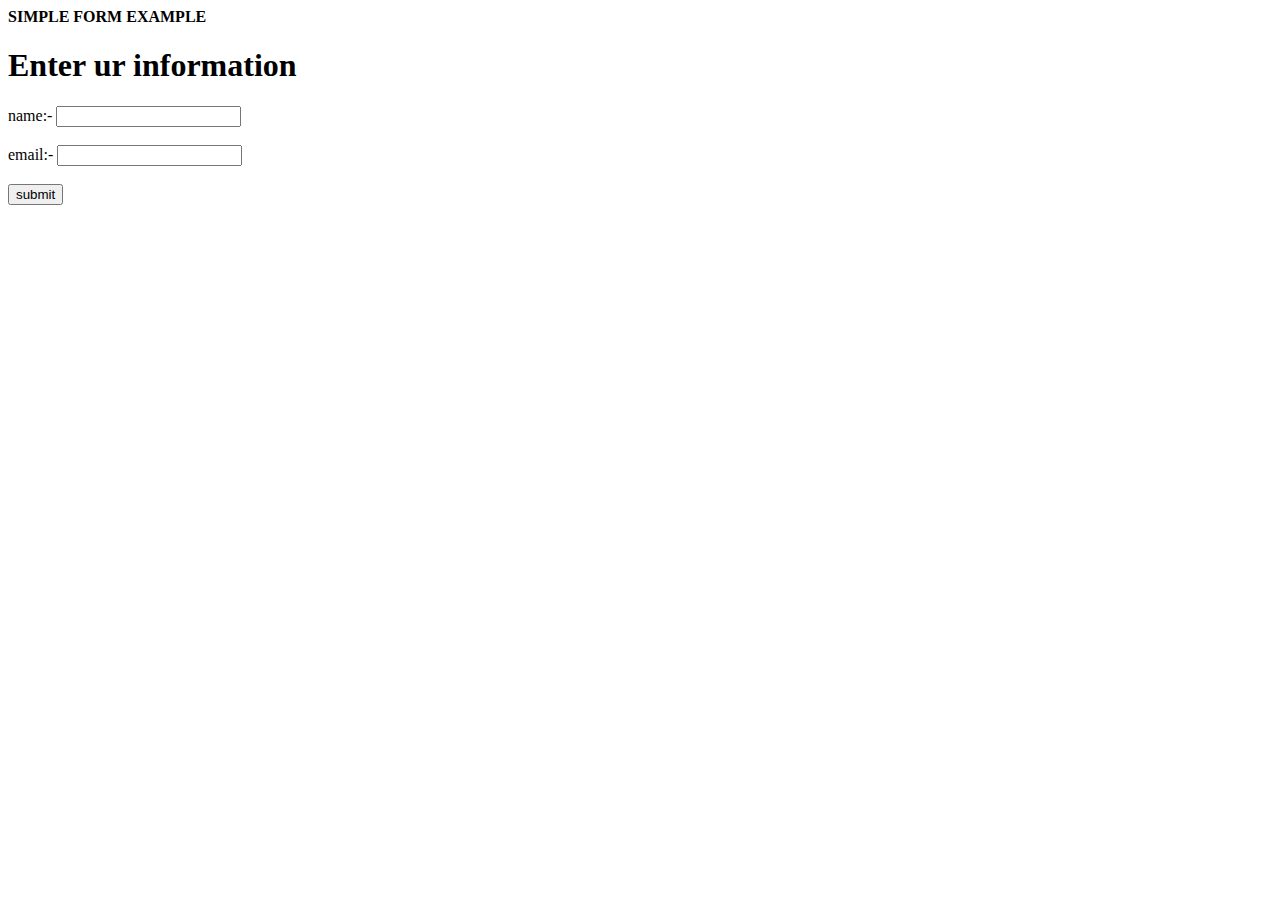
==== index.html @ 8955bb38 "Rename ked.html to index.html" ====
<html>
    <title>    MY FIRST WEB PAGE    </title>
    <head>
        <b> SIMPLE FORM EXAMPLE</b>
    </head>
    <body>
        <form>
        <h1> Enter ur information </h1>
        <label for="name">name:-</label>
        <input type = "text" id="name"></br></br>
        <label for="email">email:-</label>
        <input type="text" id="email"></br></br>
        <input type="submit" value="submit" onclick="alert('Hello')">
        </form>
    </body>
</html>
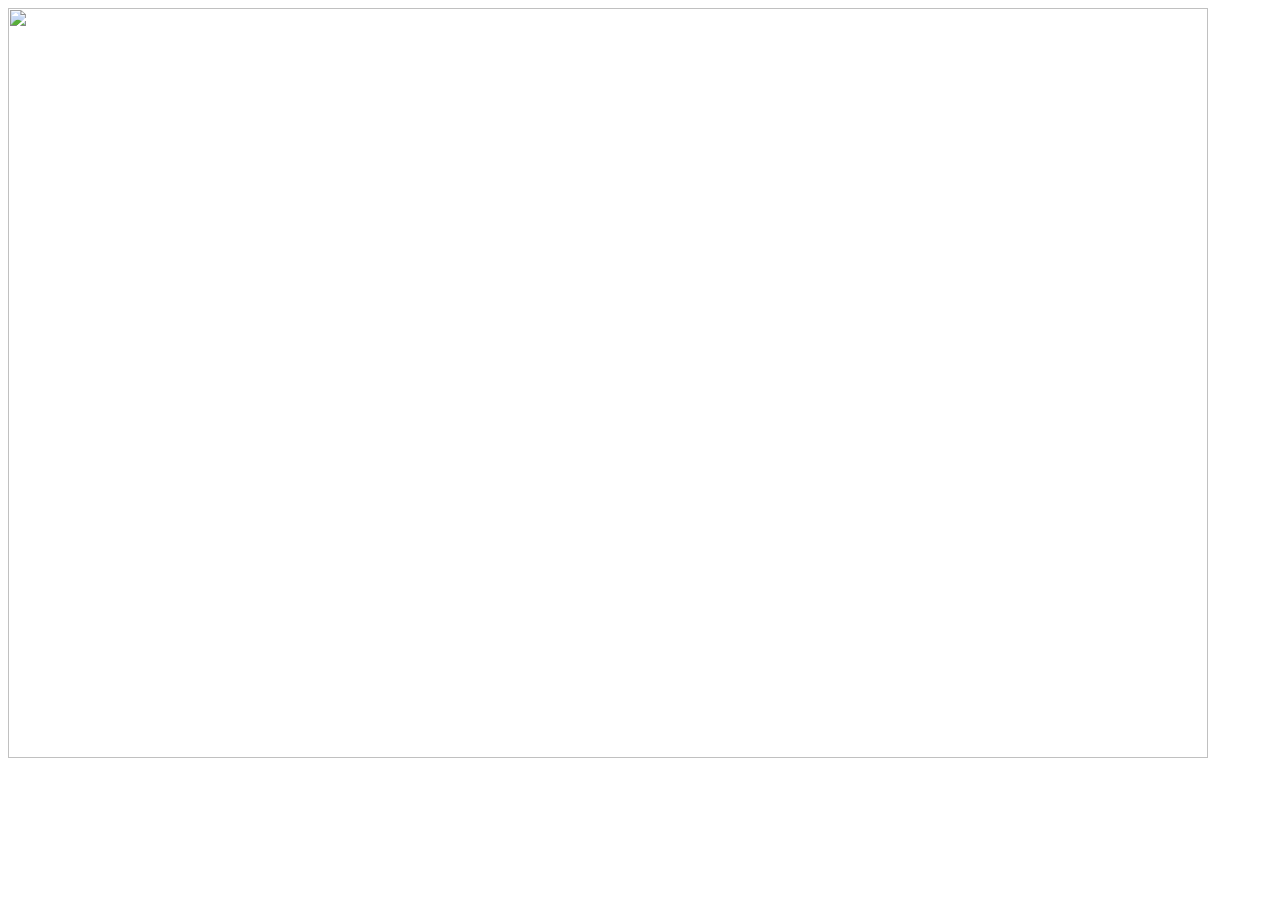
==== commit 420db4a5: "Rename world.html to index.html" ====
--- a/index.html
+++ b/index.html
@@ -1,16 +1,18 @@
 <html>
-    <title>    MY FIRST WEB PAGE    </title>
     <head>
-        <b> SIMPLE FORM EXAMPLE</b>
+        <title>
+            worldmap
+        </title>
+    
     </head>
     <body>
-        <form>
-        <h1> Enter ur information </h1>
-        <label for="name">name:-</label>
-        <input type = "text" id="name"></br></br>
-        <label for="email">email:-</label>
-        <input type="text" id="email"></br></br>
-        <input type="submit" value="submit" onclick="alert('Hello')">
-        </form>
+       <img src="https://geology.com/world/world-map.gif" usemap="#workmap" height="750px" width="1200px">
+       <map id="workmap">
+        <area  coords="796,349,868,451"  href="https://www.google.com/maps/place/India/@19.6901859,61.0206312,4z/data=!3m1!4b1!4m6!3m5!1s0x30635ff06b92b791:0xd78c4fa1854213a6!8m2!3d20.593684!4d78.96288!16zL20vMDNyazA" target="_blank">
+       <area coords="303,438,410,544" href="https://www.google.com/maps/place/Brazil/@-13.4129594,-73.1685985,4z/data=!3m1!4b1!4m6!3m5!1s0x9c59c7ebcc28cf:0x295a1506f2293e63!8m2!3d-14.235004!4d-51.92528!16zL20vMDE1ZnI" target="_blank">
+       <area coords="829,170,943,227" href="https://www.google.com/maps/place/Russia/@47.6617623,63.2182255,3z/data=!3m1!4b1!4m6!3m5!1s0x453c569a896724fb:0x1409fdf86611f613!8m2!3d61.52401!4d105.318756!16zL20vMDZibno" targer="_blank">
+       <area coords="778,370,804,354" href="https://www.google.com/maps/place/Pakistan/@29.9280361,58.3596236,5z/data=!3m1!4b1!4m15!1m8!3m7!1s0x9c59c7ebcc28cf:0x295a1506f2293e63!2sBrazil!3b1!8m2!3d-14.235004!4d-51.92528!16zL20vMDE1ZnI!3m5!1s0x38db52d2f8fd751f:0x46b7a1f7e614925c!8m2!3d30.375321!4d69.345116!16zL20vMDVzYjE" target="_blank">
+    </map>
+    
     </body>
 </html>
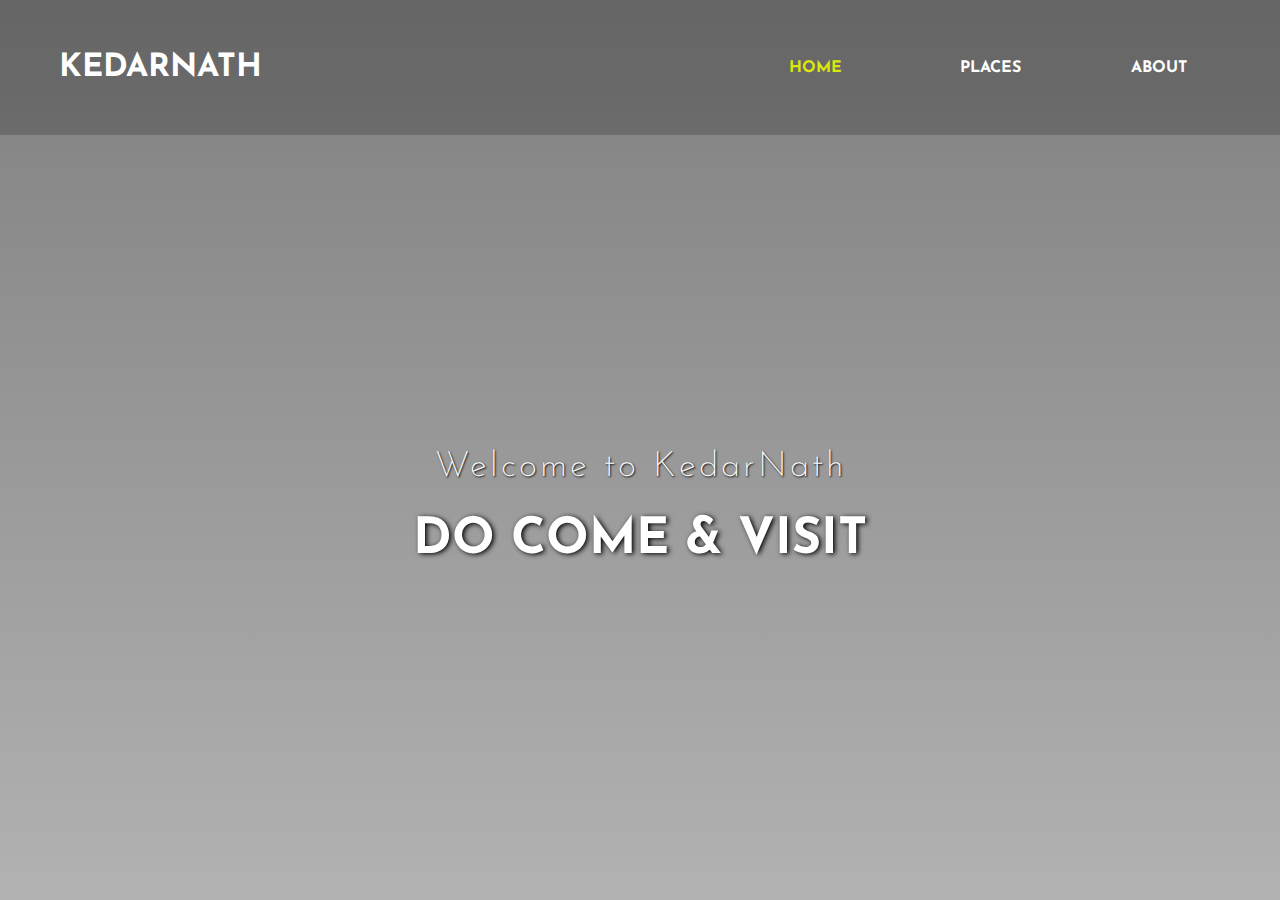
==== commit 1cb325ee: "Add files via upload" ====
--- a/index.html
+++ b/index.html
@@ -1,18 +1,34 @@
 <html>
-    <head>
-        <title>
-            worldmap
-        </title>
-    
-    </head>
-    <body>
-       <img src="https://geology.com/world/world-map.gif" usemap="#workmap" height="750px" width="1200px">
-       <map id="workmap">
-        <area  coords="796,349,868,451"  href="https://www.google.com/maps/place/India/@19.6901859,61.0206312,4z/data=!3m1!4b1!4m6!3m5!1s0x30635ff06b92b791:0xd78c4fa1854213a6!8m2!3d20.593684!4d78.96288!16zL20vMDNyazA" target="_blank">
-       <area coords="303,438,410,544" href="https://www.google.com/maps/place/Brazil/@-13.4129594,-73.1685985,4z/data=!3m1!4b1!4m6!3m5!1s0x9c59c7ebcc28cf:0x295a1506f2293e63!8m2!3d-14.235004!4d-51.92528!16zL20vMDE1ZnI" target="_blank">
-       <area coords="829,170,943,227" href="https://www.google.com/maps/place/Russia/@47.6617623,63.2182255,3z/data=!3m1!4b1!4m6!3m5!1s0x453c569a896724fb:0x1409fdf86611f613!8m2!3d61.52401!4d105.318756!16zL20vMDZibno" targer="_blank">
-       <area coords="778,370,804,354" href="https://www.google.com/maps/place/Pakistan/@29.9280361,58.3596236,5z/data=!3m1!4b1!4m15!1m8!3m7!1s0x9c59c7ebcc28cf:0x295a1506f2293e63!2sBrazil!3b1!8m2!3d-14.235004!4d-51.92528!16zL20vMDE1ZnI!3m5!1s0x38db52d2f8fd751f:0x46b7a1f7e614925c!8m2!3d30.375321!4d69.345116!16zL20vMDVzYjE" target="_blank">
-    </map>
-    
-    </body>
-</html>
+<head>
+	<title>
+	mere barat
+	</title>
+	<link rel="stylesheet" type="text/css" href="kedar.css">
+	<link rel="preconnect" href="https://fonts.googleapis.com">
+<link rel="preconnect" href="https://fonts.gstatic.com" crossorigin>
+<link href="https://fonts.googleapis.com/css2?family=Josefin+Sans:wght@100&display=swap" rel="stylesheet">
+<link rel="stylesheet" href="https://cdnjs.cloudflare.com/ajax/libs/animate.css/3.7.2/animate.min.css">
+</head>
+<body>
+	<header>
+		<nav>
+			<div class="logo">
+				<h1 class="animated infinite heartbeat">KedarNath</h1>
+			</div>
+			<div class="menu">
+				<a href="#">Home</a>
+				<a href="https://www.euttaranchal.com/tourism/places-to-see-in-kedarnath.php">places</a>
+				<a href="https://en.wikipedia.org/wiki/Kedarnath">about</a>
+				
+			</div>
+		</nav>
+			<main>
+				<section>
+					<h3>Welcome to KedarNath</h3>
+					<h1>DO COME & VISIT <span class="change_content"></span></h1>
+				</section>
+			</main>
+		
+	</header>
+</body>
+</html>--- a/kedar.css
+++ b/kedar.css
@@ -0,0 +1,102 @@
+*{
+    margin: 0;
+    padding: 0;
+    box-sizing: border-box;
+    font-family: 'Josefin Sans',sans-serif;
+}
+
+header{
+    width: 100%;
+    height: 100vh;
+    background-image:linear-gradient(rgba(0,0,0,0.5),rgba(0,0,0,0.3)), url('https://www.whoa.in/download/beautiful-hd-4k-kedarnath-wallpaper-wallpapers-for-mobile');
+    background-repeat: no-repeat;
+    background-size: cover;
+
+}
+nav{
+    width: 100%;
+    height: 15vh;
+    background: rgba(0,0,0,0.2);
+    color: white;
+    display: flex;
+    justify-content: space-between;
+    align-items: center;
+    text-transform: uppercase;
+}
+nav .logo{
+    width: 25%;
+    text-align: center;
+    /*background: red;*/
+}
+nav .menu{
+    width: 40%;
+    /*background: yellow;*/
+    display: flex;
+    justify-content: space-around;
+
+     
+}
+
+nav .menu a {
+    width: 25%;
+    text-decoration: none;
+    color: white;
+    font-weight: bold;
+}
+
+nav .menu a:first-child{
+
+    color: #dbe60c;
+}
+
+main{
+    width: 100%;
+    height: 85vh;
+    background: ;
+    display: flex;
+    justify-content: center;
+    align-items: center;
+    text-align: center;
+    color: white;
+}
+
+section{
+
+}
+
+section h3{
+    font-size: 35px;
+    font-weight: 200;
+    letter-spacing: 3px;
+    text-shadow: 1px 1px 2px black;
+
+}
+
+section h1{
+    margin: 30px 0 20px 0;
+    font-size: 50px;
+    font-weight: 1000;
+    text-shadow: 2px 1px 5px black;
+    text-transform: uppercase;
+
+}
+
+.change_content::after{
+    content:'' ;
+    animation: changetext 10s infinite linear;
+    color: #e6e60cfe;
+
+
+}
+
+
+@keyframes changetext{
+    0%{
+        content: "Kedarnath temple";
+    }
+    20%{content: "Gandhi Sarovar";}
+    35%{content: "Sonprayag";}
+    60%{content: "Vasuki Tal Lake";}
+    80%{content: "Bhairav temple";}
+    100%{content: "Rudra Cave";}
+}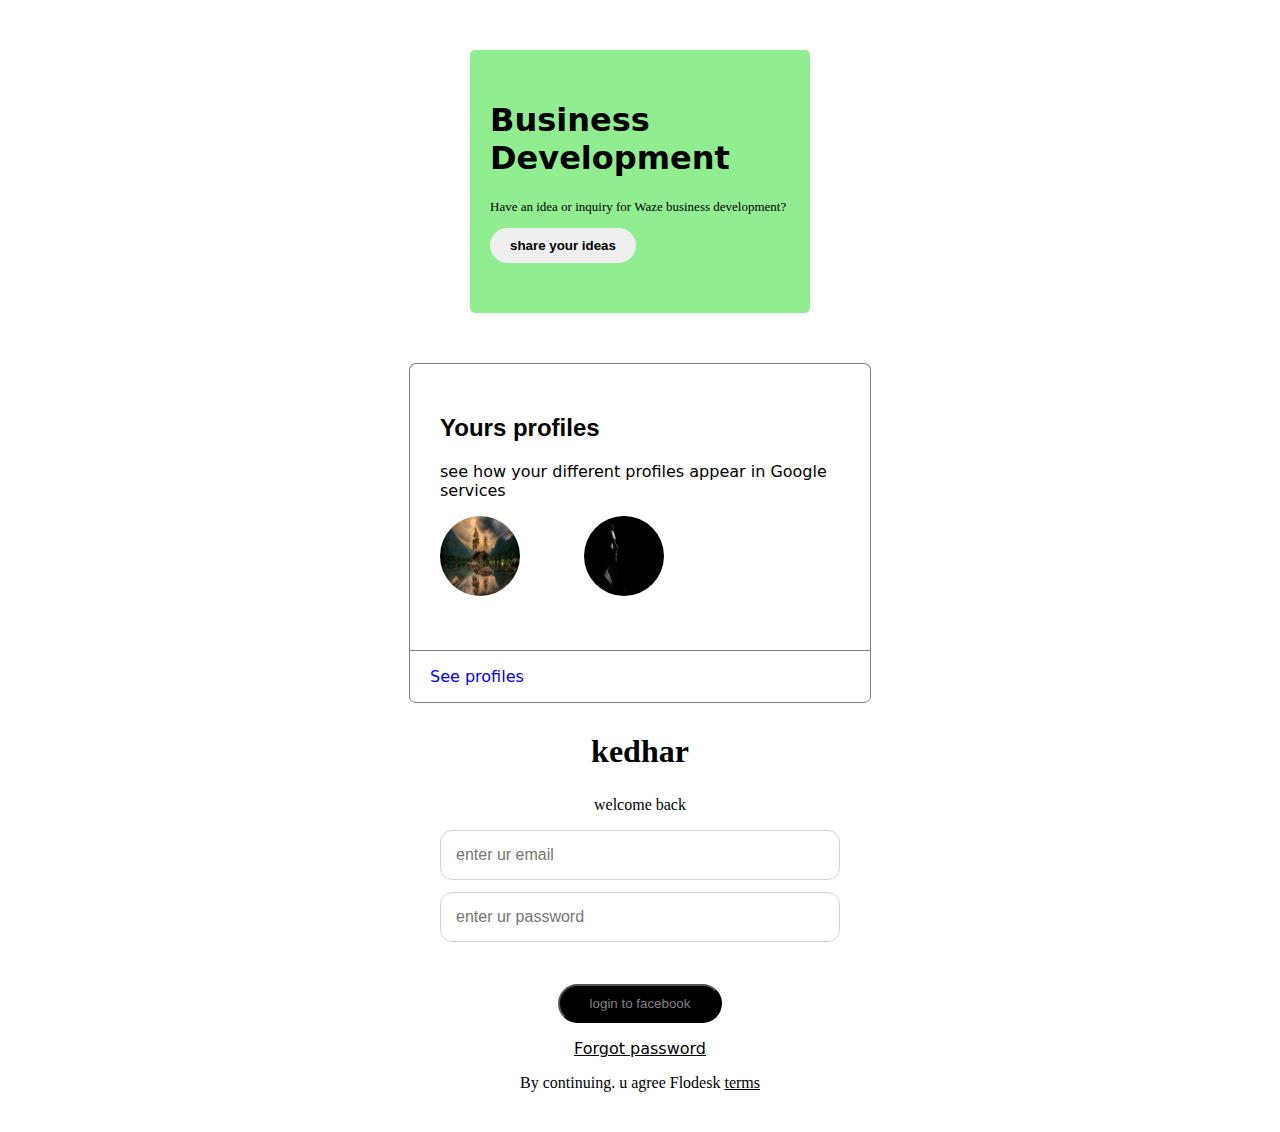
==== commit 01620d19: "Update and rename c1.html to index.html" ====
--- a/index.html
+++ b/index.html
@@ -1,34 +1,48 @@
-<html>
+<!DOCTYPE html>
+<html lang="en">
 <head>
-	<title>
-	mere barat
-	</title>
-	<link rel="stylesheet" type="text/css" href="kedar.css">
-	<link rel="preconnect" href="https://fonts.googleapis.com">
-<link rel="preconnect" href="https://fonts.gstatic.com" crossorigin>
-<link href="https://fonts.googleapis.com/css2?family=Josefin+Sans:wght@100&display=swap" rel="stylesheet">
-<link rel="stylesheet" href="https://cdnjs.cloudflare.com/ajax/libs/animate.css/3.7.2/animate.min.css">
+    <meta charset="UTF-8">
+    <meta name="viewport" content="width=device-width, initial-scale=1.0">
+    <title>Document</title>
+    <link rel="stylesheet" href="c1.css" >
 </head>
 <body>
-	<header>
-		<nav>
-			<div class="logo">
-				<h1 class="animated infinite heartbeat">KedarNath</h1>
-			</div>
-			<div class="menu">
-				<a href="#">Home</a>
-				<a href="https://www.euttaranchal.com/tourism/places-to-see-in-kedarnath.php">places</a>
-				<a href="https://en.wikipedia.org/wiki/Kedarnath">about</a>
-				
-			</div>
-		</nav>
-			<main>
-				<section>
-					<h3>Welcome to KedarNath</h3>
-					<h1>DO COME & VISIT <span class="change_content"></span></h1>
-				</section>
-			</main>
-		
-	</header>
+    <div class="bm">
+    <h1 class="head1">Business<br>
+        Development</h1>
+    <p class="p1">
+        Have an idea or inquiry for Waze business development?
+    </p>
+    <button class="b1"> share your ideas </button>
+    </div>
+
+
+    <div class="yp">
+        <h2 class="head2">Yours profiles</h2>
+        <p class="p2">see how your different profiles appear in Google services</p>
+        <img src="ig1.jpg" class="ig1">
+        <img src="ig2.jpg" class="ig2">
+       
+        
+        
+    </div>
+    <div class="yp1">
+        <p class="p3">See profiles</p>
+    </div>
+    <div class="login">
+        <h2 class="k1">kedhar</h2>
+        <p class="w1">welcome back</p>
+        <input class="in1" type="text" placeholder="enter ur email">
+        <input class="in1" type="text" placeholder="enter ur password">
+        
+        
+
+    </div>
+    <div class="e1">
+        <button class="e2">login to facebook</button>
+        <p class="f1">Forgot password</p>
+        <p class="f2">By continuing. u agree Flodesk  <a1 class="f3">terms</a1></p>
+    </div>
+    
 </body>
-</html>+</html>
--- a/c1.css
+++ b/c1.css
@@ -0,0 +1,134 @@
+.head1{
+    font-family: system-ui, -apple-system, BlinkMacSystemFont, 'Segoe UI', Roboto, Oxygen, Ubuntu, Cantarell, 'Open Sans', 'Helvetica Neue', sans-serif;
+    font-weight: bold;
+    
+    color: black;
+}
+.p1{
+    font-size: 13px;
+}
+
+
+.bm{
+    background-color: lightgreen;
+    border-radius: 5px;
+    
+    padding-top: 30px;
+    padding-bottom: 50px;
+    padding-left: 20px;
+    padding-right: 20px;
+    width: 300px;
+    margin: 50px auto;
+}
+.b1{
+    
+    border-radius: 20px;
+    border: none;
+    padding-left:20px;
+    padding-right: 20px;
+    padding-top: 10px;
+    padding-bottom: 10px;
+    font-weight: bold;
+
+}
+
+.yp{
+    width: 400px;
+    border:1px solid grey;
+    border-bottom: none;
+    border-top-left-radius: 7px;
+    border-top-right-radius:7px ;
+    padding-top: 30px;
+    padding-bottom: 50px;
+    padding-left: 30px;
+    padding-right: 30px;
+    
+    margin: 50px auto;
+    margin-bottom: 0px;
+    
+
+}
+.yp1{
+    width: 440px;
+    margin: 0px auto;
+    font-family: system-ui, -apple-system, BlinkMacSystemFont, 'Segoe UI', Roboto, Oxygen, Ubuntu, Cantarell, 'Open Sans', 'Helvetica Neue', sans-serif;
+    color: blue;
+    border: 1px solid grey;
+    border-bottom-left-radius: 7px;
+    border-bottom-right-radius:7px ;
+    padding-top: 10pxpx;
+    padding-bottom: 5pxpx;
+    padding-left: 20px;
+    
+    
+    
+}
+.ig1{
+    border-radius: 50px;
+    height: 80px;
+    width: 80px;
+}
+.ig2{
+    border-radius: 50px;
+    margin-left: 60px;
+    height: 80px;
+    width: 80px;
+}
+.head2{
+    font-style: normal;
+    font-family: Arial, Helvetica, sans-serif;
+
+}
+.p2{
+    font-family: system-ui, -apple-system, BlinkMacSystemFont, 'Segoe UI', Roboto, Oxygen, Ubuntu, Cantarell, 'Open Sans', 'Helvetica Neue', sans-serif;
+}
+.login{
+    width: 400px;
+    margin:30px auto;
+
+
+}
+.k1{
+    text-align: center;
+    font-size: xx-large;
+    font-family: Georgia, 'Times New Roman', Times, serif;
+}
+.w1{
+    text-align: center;
+}
+    
+.in1{
+    width: 100%;
+    margin-bottom: 12px;
+    padding: 15px;
+    box-sizing: border-box;
+    border-radius: 12px;
+    border: 1px solid lightgray;
+    font-size: 16px;
+}
+.e1{
+    text-align: center;
+    width: 400px;
+    margin: 40px auto;
+    margin-top: 20px;
+    border-radius: 9px;
+
+
+}
+.e2{
+    background-color: black;
+    color: grey;
+    border-radius: 25px;
+    padding: 10px;
+    padding-left: 30px;
+    padding-right: 30px;
+
+}
+.f1{
+    text-decoration: underline;
+    font-family: system-ui, -apple-system, BlinkMacSystemFont, 'Segoe UI', Roboto, Oxygen, Ubuntu, Cantarell, 'Open Sans', 'Helvetica Neue', sans-serif;
+    
+}
+.f3{
+    text-decoration: underline;
+}
